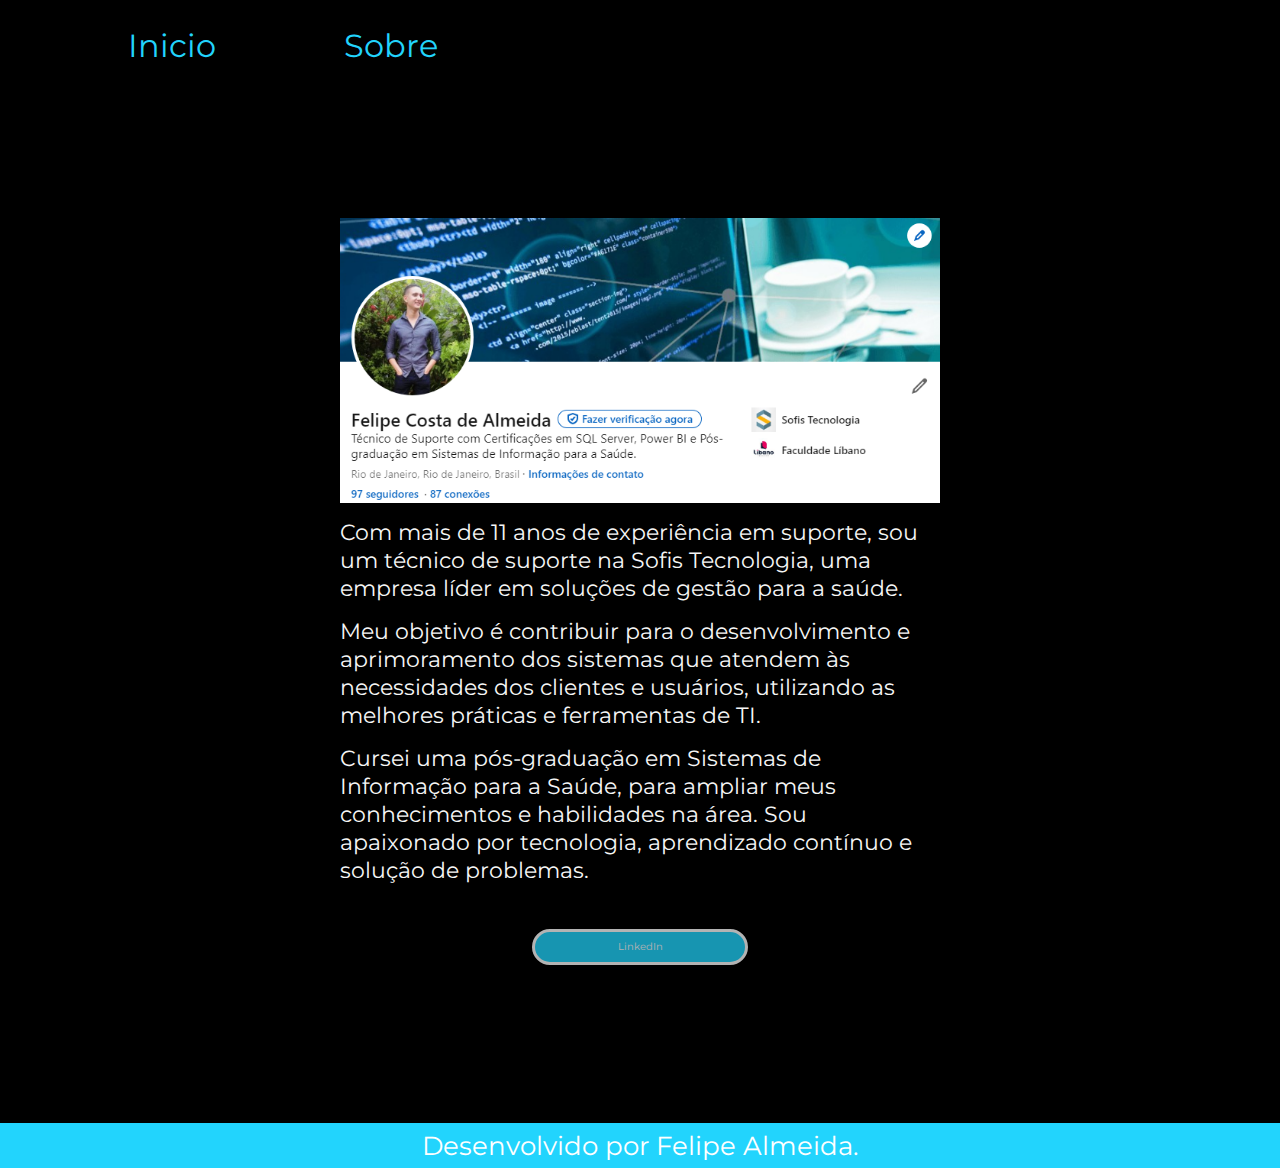
==== about.html @ 78093f09 "Add files via upload" ====
<!DOCTYPE html>
<html lang="pt-br">

<head>
    <meta charset="UTF-8">
    <meta http-equiv="X-UA-Compatible" content="IE=edge">
    <meta name="viewport" content="width=device-width, initial-scale=1.0">
    <title>Sobre</title>
    <link rel="stylesheet" href="styles/style.css">
</head>

<body>
    <header class="apresentacao__conteudo__cabecalho">
		<p class="cabecalho">
		<a class="link__cabecalho" href="index.html"> Inicio </a>
		<a class="link__cabecalho" href="about.html"> Sobre </a>
		
		</p>
	
	</header>
    <main class="apresentacao">
        <section class="apresentacao__sobre">
			<img src="./assets/perfil.png">
            <p class="apresentacao__sobre__texto">Com mais de 11 anos de experiência em suporte, sou um técnico de suporte na Sofis Tecnologia, uma empresa líder em soluções de gestão para a saúde.</p>
			
			<p class="apresentacao__sobre__texto">Meu objetivo é contribuir para o desenvolvimento e aprimoramento dos sistemas que atendem às necessidades dos clientes e usuários, utilizando as melhores práticas e ferramentas de TI.</p>

			<p class="apresentacao__sobre__texto">Cursei uma pós-graduação em Sistemas de Informação para a Saúde, para ampliar meus conhecimentos e habilidades na área. Sou apaixonado por tecnologia, aprendizado contínuo e solução de problemas.</p>
			
			
			<div class="botoes">
				
				<a class="apresentacao__conteudo___botao__github" href="https://www.linkedin.com/in/felipe-costa-de-almeida-b5251a49/">LinkedIn</a>
			</div>
        </section>
        
    </main>
    <footer class="apresentacao__conteudo__rodape">
		<p class="texto_rodape"> Desenvolvido por Felipe Almeida.</p>
	
	
	</footer>
</body>

</html>
---- styles/style.css ----
@import url('https://fonts.googleapis.com/css2?family=Krona+One&family=Montserrat&display=swap');

*{
    margin: 0;
    padding: 0;
}

body{
    height: 100vh;
    box-sizing: border-box;
    background-color: #000000;
    color: #F6F6F6;
	
	
}

.apresentacao__conteudo__cabecalho{
	display: flex;
	width: 100%;
	height: 10%;
	justify-content: center;

	
}

.link__cabecalho{
	font-size: 2rem;
    font-family: 'Montserrat', sans-serif;
	margin-left: 10%;
	color: #22d4fd;
	text-decoration: none;
	
}

.link__cabecalho:hover{
	font-size: 3rem;
	text-decoration: bold;
	text-decoration: underline;
	border-radius: 30px;
	
}


	

.cabecalho{
	text-decoration: none;
	display: flex;
	width: 100%;
	align-items: center;
}

.titulo_destaque{
    color: #22D4FD;
  
}

.apresentacao__conteudo__titulo:hover {
  transform: scale(1.1); 
  transition-duration: 1s;
}

.apresentacao{
    margin: 10%;
    display: flex;
    align-items: center;
	justify-content: center;
	gap: 10%;
    
	
}
.apresentacao__conteudo{
    width: 600px;
	height: 600x;
	
	
}

.apresentacao__conteudo__titulo{
    font-size: 36px;
    font-family: 'Krona One', sans-serif;
}

.apresentacao__conteudo__texto{
    font-size: 24px;
    font-family: 'Montserrat', sans-serif;
	
}

.apresentacao__conteudo__texto:hover{
	
}

.botoes{
	display: flex;
	align-items: center;
	margin: 5% 0%;
	gap: 5%;
	justify-content: center;	
	}
	
	
	
@media (max-width:1024px)  {
	
		
	.apresentacao__conteudo__titulo {
		font-size: 1rem;
	}
	
	.apresentacao__conteudo__texto {
		flex-direction: column;
		font-size: 1rem;
		
		
	}
	
	.apresentacao__conteudo__imagem {
		width: 20rem;
		height: 20rem;
		transition-duration: 2s;
		transform: none;
		
		
	}
	
	.apresentacao__conteudo__rodape {
		width: 100%;
		height: 100%;
		
		
		
	}
	
	p.texto_rodape {
		font-size: 0.5rem;
		
		
	}
	
	
}

@media (max-height:1024px) {
	
	a.apresentacao__conteudo__botao__instagram {
		display: flex;
		font-size: 0.6rem;
		align-items: center;
		justify-content: center;
	}
	
	a.apresentacao__conteudo__botao__instagram:hover {
		font-size: 0.6rem;
		
		
	}
	
	a.apresentacao__conteudo___botao__github{
		display: flex;
		font-size: 0.6rem;
		align-items: center;
		justify-content: center;
	}
	
	a.apresentacao__conteudo___botao__github:hover {
		font-size: 0.6rem;
		
		
	}
	
	
	.link__cabecalho{
	
	font-size: 2rem;
	
	
	}
	
	
}



.apresentacao__conteudo__botao__instagram{
	text-decoration: none;
	background-color: #22d4fd;
	width: 35%;
	height: 1.9rem;
	border-radius: 30px;
	text-align: center;
	font-size: 1.3rem;
    font-family: 'Montserrat', sans-serif;	
	border-style: solid;
	border-color: #ffffff;
	border-width: 3px;
	opacity: 0.7;
	color: #ffffff;
	
}

.apresentacao__conteudo__botao__instagram:hover{
	font-size: 1.6rem;
	opacity: 1;
	
}

.apresentacao__conteudo___botao__github{
	text-decoration: none;
	background-color: #22d4fd;
	width: 35%;
	height: 1.9rem;
	border-radius: 30px;
	text-align: center;
	font-size: 1.rem;
    font-family: 'Montserrat', sans-serif;	
	border-style: solid;
	border-color: #ffffff;
	border-width: 3px;
	opacity: 0.7;
	color: #ffffff;
}

.apresentacao__conteudo___botao__github:hover{
	font-size: 1.6rem;
	opacity: 1;
	
}

.apresentacao__conteudo__imagem {
	width: 300px;
	background-color: #ff00ff;
	
}

.apresentacao__conteudo__imagem:hover {
	transform: scale(1.1); 
	transition-duration: 2s;
	
}

.apresentacao__conteudo__rodape{
	display: flex;
	width: 100%;
	height: 5%;
	background-color: #22d4fd;
	justify-content: center;
	align-items: center;
	
}

.texto_rodape{
	font-family: 'Montserrat', sans-serif;	
	font-size: 1.6rem;
	color: #ffffff;
	
	
}

/* PÁGINA SOBRE */


	.apresentacao__sobre{
	display: flex;
	flex-direction: column;
	width: 600px;
	height: 600x;
	gap: 15px;
	
	
	}
	
	.apresentacao__sobre__texto {
	font-size: 1.4rem;
    font-family: 'Montserrat', sans-serif;
		
	}
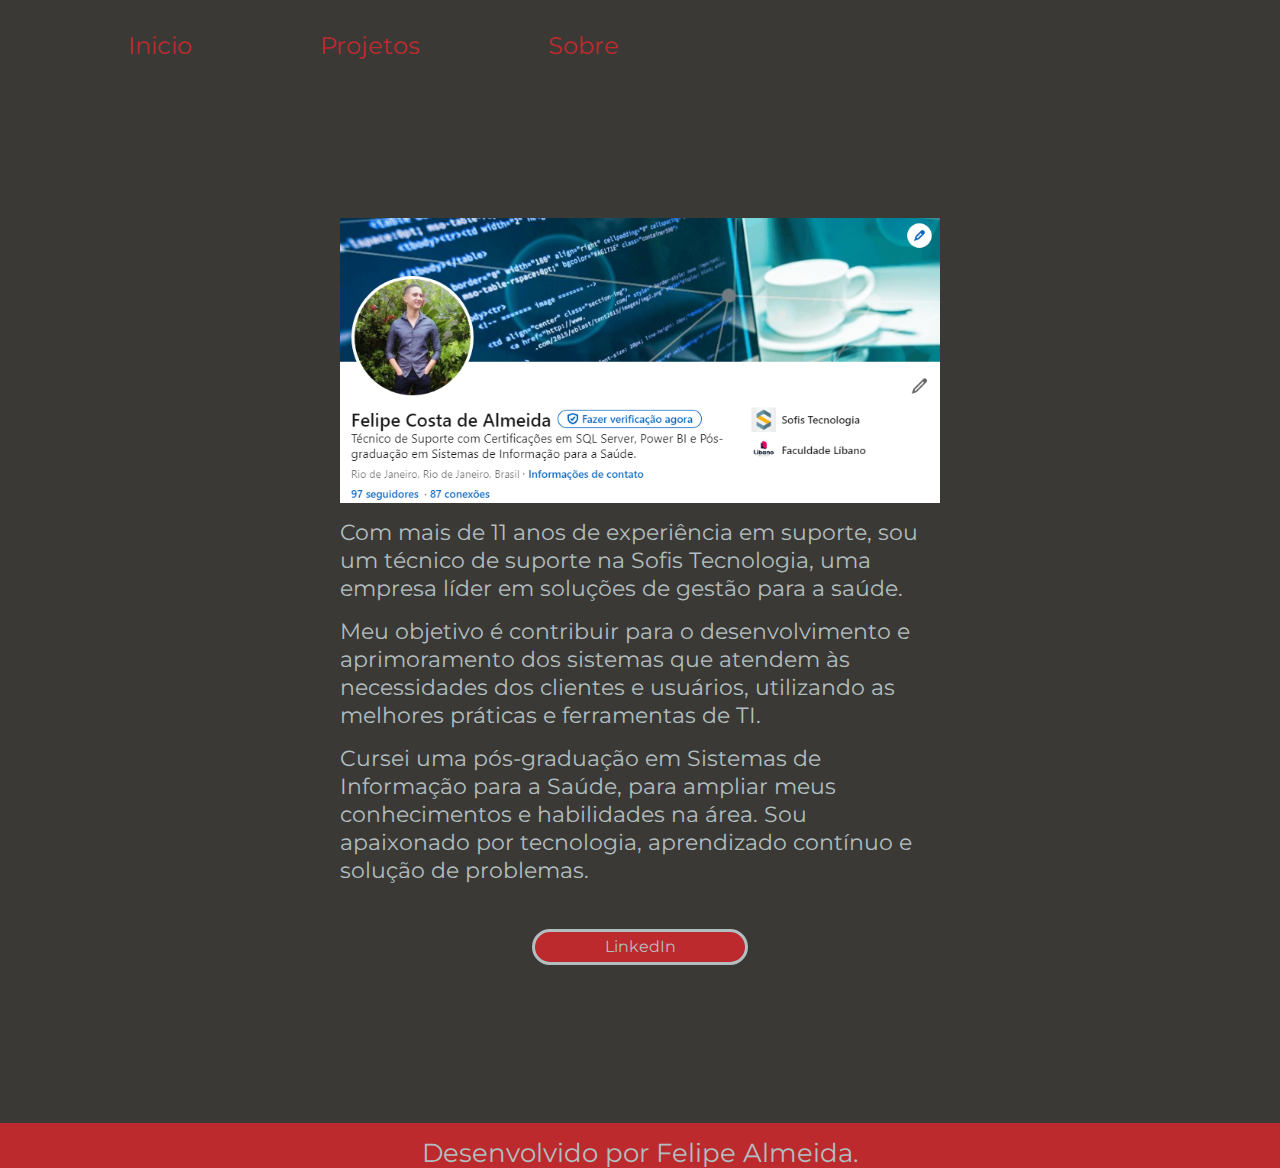
==== commit 819f3637: "Add files via upload" ====
--- a/about.html
+++ b/about.html
@@ -13,6 +13,7 @@
     <header class="apresentacao__conteudo__cabecalho">
 		<p class="cabecalho">
 		<a class="link__cabecalho" href="index.html"> Inicio </a>
+		<a class="link__cabecalho" href="projetos.html"> Projetos</a>
 		<a class="link__cabecalho" href="about.html"> Sobre </a>
 		
 		</p>
@@ -30,7 +31,7 @@
 			
 			<div class="botoes">
 				
-				<a class="apresentacao__conteudo___botao__github" href="https://www.linkedin.com/in/felipe-costa-de-almeida-b5251a49/">LinkedIn</a>
+				<a class="apresentacao__conteudo___botao__linkedin" href="https://www.linkedin.com/in/felipe-costa-de-almeida-b5251a49/">LinkedIn</a>
 			</div>
         </section>
         
--- a/styles/style.css
+++ b/styles/style.css
@@ -1,4 +1,12 @@
 @import url('https://fonts.googleapis.com/css2?family=Krona+One&family=Montserrat&display=swap');
+
+:root{
+	--corFundo: #3B3936;
+	--corBotoes: #BD2A2E;
+	--contornoBotao: #BD2A2E;
+	--corTextos: #B2BEBF;
+	
+}
 
 *{
     margin: 0;
@@ -8,8 +16,8 @@
 body{
     height: 100vh;
     box-sizing: border-box;
-    background-color: #000000;
-    color: #F6F6F6;
+    background-color: var(--corFundo);
+    color: var(--corBranca);
 	
 	
 }
@@ -24,19 +32,24 @@
 }
 
 .link__cabecalho{
-	font-size: 2rem;
-    font-family: 'Montserrat', sans-serif;
+	
 	margin-left: 10%;
-	color: #22d4fd;
-	text-decoration: none;
-	
+	color: var(--corBotoes);
+	text-decoration: none;
+	
+}
+
+a.link__cabecalho{
+	font-size: 24px;
+	font-family: 'Montserrat', sans-serif;
 }
 
 .link__cabecalho:hover{
-	font-size: 3rem;
+	transform: scale(1.2);
+	transition-duration: 1.2s;
 	text-decoration: bold;
 	text-decoration: underline;
-	border-radius: 30px;
+	
 	
 }
 
@@ -51,7 +64,7 @@
 }
 
 .titulo_destaque{
-    color: #22D4FD;
+    color: var(--corBotoes);
   
 }
 
@@ -84,12 +97,11 @@
 .apresentacao__conteudo__texto{
     font-size: 24px;
     font-family: 'Montserrat', sans-serif;
-	
-}
-
-.apresentacao__conteudo__texto:hover{
-	
-}
+	color: var(--corTextos);
+	
+}
+
+
 
 .botoes{
 	display: flex;
@@ -118,15 +130,16 @@
 	.apresentacao__conteudo__imagem {
 		width: 20rem;
 		height: 20rem;
-		transition-duration: 2s;
+		transition-duration: 1.2s;
 		transform: none;
 		
 		
 	}
 	
 	.apresentacao__conteudo__rodape {
-		width: 100%;
+		width: 100px;
 		height: 100%;
+		
 		
 		
 		
@@ -140,6 +153,13 @@
 	
 	
 }
+
+	.apresentacao__conteudo__titulo{
+		color: var(--corTextos);
+		
+		
+		
+	}
 
 @media (max-height:1024px) {
 	
@@ -184,7 +204,7 @@
 
 .apresentacao__conteudo__botao__instagram{
 	text-decoration: none;
-	background-color: #22d4fd;
+	background-color: var(--corBotoes);
 	width: 35%;
 	height: 1.9rem;
 	border-radius: 30px;
@@ -192,22 +212,22 @@
 	font-size: 1.3rem;
     font-family: 'Montserrat', sans-serif;	
 	border-style: solid;
-	border-color: #ffffff;
+	border-color: var(--corBranca);
 	border-width: 3px;
-	opacity: 0.7;
-	color: #ffffff;
+	color: var(--corTextos);
 	
 }
 
 .apresentacao__conteudo__botao__instagram:hover{
-	font-size: 1.6rem;
+	transform: scale(1.2);
+	transition-duration: 1.2s;
 	opacity: 1;
 	
 }
 
 .apresentacao__conteudo___botao__github{
 	text-decoration: none;
-	background-color: #22d4fd;
+	background-color: var(--corBotoes);
 	width: 35%;
 	height: 1.9rem;
 	border-radius: 30px;
@@ -215,21 +235,21 @@
 	font-size: 1.rem;
     font-family: 'Montserrat', sans-serif;	
 	border-style: solid;
-	border-color: #ffffff;
+	border-color: var(contornoBotao);
 	border-width: 3px;
-	opacity: 0.7;
-	color: #ffffff;
+	color: var(--corTextos);
 }
 
 .apresentacao__conteudo___botao__github:hover{
-	font-size: 1.6rem;
+	transform: scale(1.2);
+	transition-duration: 1.2s;
 	opacity: 1;
 	
 }
 
 .apresentacao__conteudo__imagem {
 	width: 300px;
-	background-color: #ff00ff;
+	
 	
 }
 
@@ -243,18 +263,16 @@
 	display: flex;
 	width: 100%;
 	height: 5%;
-	background-color: #22d4fd;
+	background-color: var(--corBotoes);
 	justify-content: center;
-	align-items: center;
+	align-items: end;
 	
 }
 
 .texto_rodape{
 	font-family: 'Montserrat', sans-serif;	
 	font-size: 1.6rem;
-	color: #ffffff;
-	
-	
+	color: var(--corTextos);
 }
 
 /* PÁGINA SOBRE */
@@ -273,6 +291,43 @@
 	.apresentacao__sobre__texto {
 	font-size: 1.4rem;
     font-family: 'Montserrat', sans-serif;
-		
-	}
-
+	color: var(--corTextos);
+		
+	}
+
+	.apresentacao__conteudo___botao__linkedin{
+	display: flex;
+	justify-content: center;
+	align-items: center;
+	text-decoration: none;
+	background-color: var(--corBotoes);
+	width: 35%;
+	height: 1.9rem;
+	border-radius: 30px;
+	text-align: center;
+	font-size: 1.rem;
+    font-family: 'Montserrat', sans-serif;	
+	border-style: solid;
+	border-color: var(--corTextos);
+	border-width: 3px;
+	color: var(--corTextos);
+	}
+
+	.apresentacao__conteudo___botao__linkedin:hover{
+	transform: scale(1.2);
+	transition-duration: 2s;
+	opacity: 1;
+	
+	}
+	
+	
+	
+/* PÁGINA PROJETOS */
+
+	.apresentacao__projetos {
+		background-color: #ff00ff;
+		
+		
+		
+		
+	}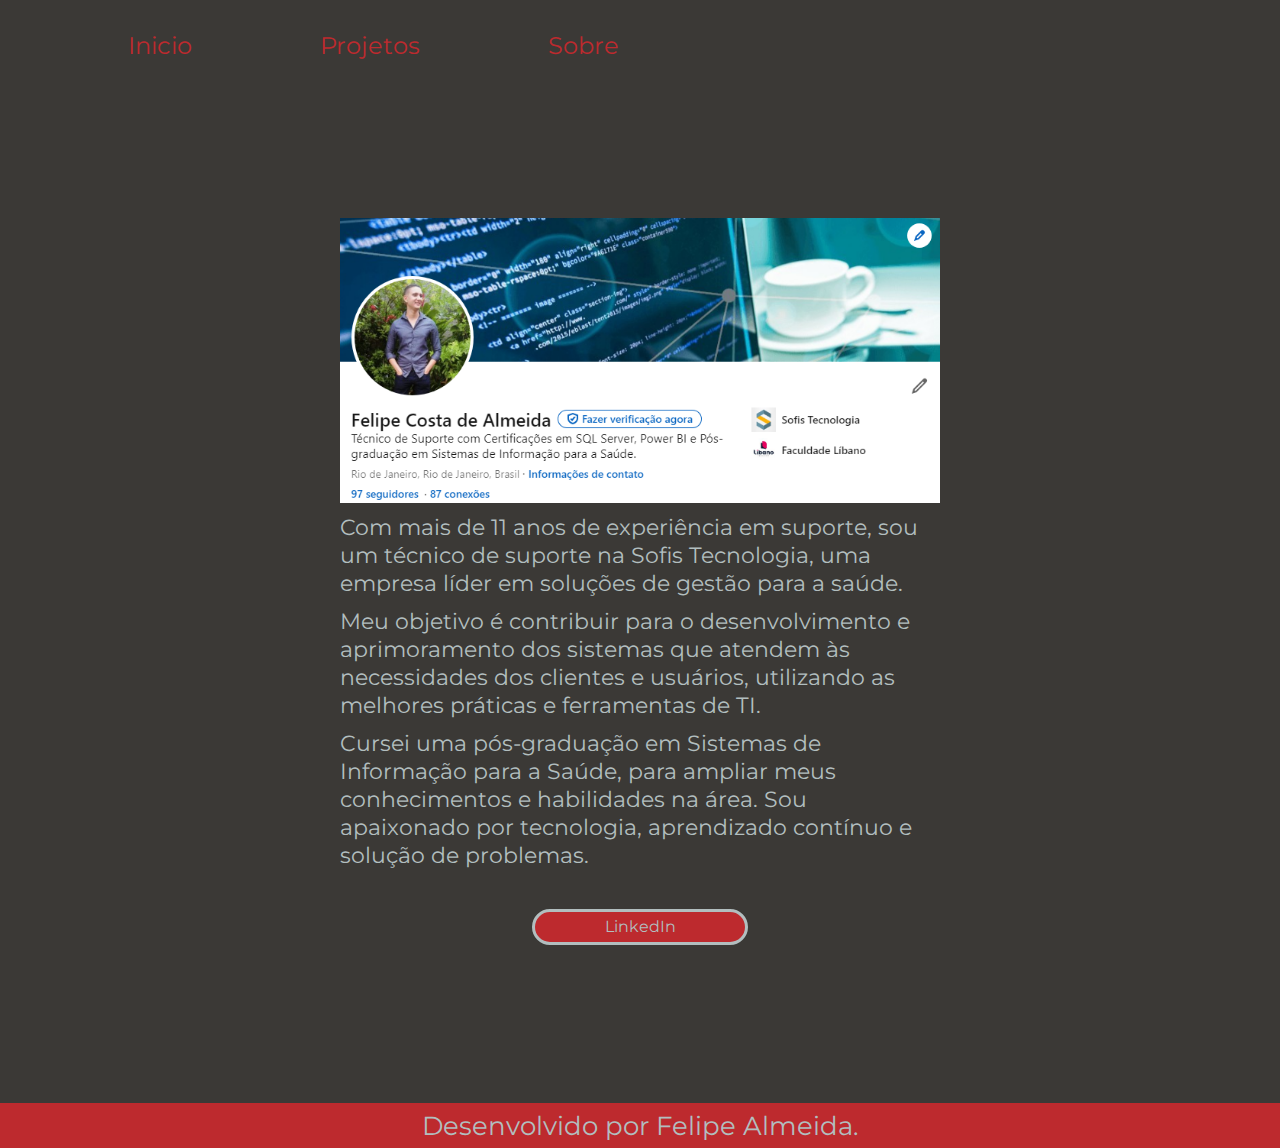
==== commit 5475e35c: "Add files via upload" ====
--- a/about.html
+++ b/about.html
@@ -21,7 +21,7 @@
 	</header>
     <main class="apresentacao">
         <section class="apresentacao__sobre">
-			<img src="./assets/perfil.png">
+			<img class="imagem__sobre" src="./assets/perfil.png">
             <p class="apresentacao__sobre__texto">Com mais de 11 anos de experiência em suporte, sou um técnico de suporte na Sofis Tecnologia, uma empresa líder em soluções de gestão para a saúde.</p>
 			
 			<p class="apresentacao__sobre__texto">Meu objetivo é contribuir para o desenvolvimento e aprimoramento dos sistemas que atendem às necessidades dos clientes e usuários, utilizando as melhores práticas e ferramentas de TI.</p>
--- a/styles/style.css
+++ b/styles/style.css
@@ -116,6 +116,8 @@
 @media (max-width:1024px)  {
 	
 		
+	
+		
 	.apresentacao__conteudo__titulo {
 		font-size: 1rem;
 	}
@@ -123,6 +125,14 @@
 	.apresentacao__conteudo__texto {
 		flex-direction: column;
 		font-size: 1rem;
+		
+		
+	}
+	
+	.apresentacao__imagem {
+		
+		
+		
 		
 		
 	}
@@ -191,7 +201,6 @@
 	
 	
 	.link__cabecalho{
-	
 	font-size: 2rem;
 	
 	
@@ -200,7 +209,23 @@
 	
 }
 
-
+@media (max-width: 650px) {
+	.apresentacao{
+	display: flex;
+	flex-direction: column-reverse;
+	gap: 10px;
+
+
+	}		
+	
+	.apresentacao__conteudo {
+	width: 25rem;	
+		
+		
+		
+	}
+	
+}
 
 .apresentacao__conteudo__botao__instagram{
 	text-decoration: none;
@@ -247,6 +272,7 @@
 	
 }
 
+
 .apresentacao__conteudo__imagem {
 	width: 300px;
 	
@@ -265,7 +291,7 @@
 	height: 5%;
 	background-color: var(--corBotoes);
 	justify-content: center;
-	align-items: end;
+	align-items: center;
 	
 }
 
@@ -283,7 +309,7 @@
 	flex-direction: column;
 	width: 600px;
 	height: 600x;
-	gap: 15px;
+	gap: 10px;
 	
 	
 	}
@@ -321,13 +347,164 @@
 	}
 	
 	
+	@media (max-width: 500px) {
+		.apresentacao__sobre {
+		width: 25rem;
+			
+			
+			
+			
+			
+			
+		}
+		
+		
+		
+		
+	}
+	
 	
 /* PÁGINA PROJETOS */
 
-	.apresentacao__projetos {
-		background-color: #ff00ff;
-		
-		
-		
-		
-	}+	.apresentacao__projetos__main {
+		width: 100%;
+		display: flex;
+		flex-direction: column;
+		justify-content: center;
+		align-items: center;
+		background-color: var(--corFundo);
+		color: var(--corTextos);
+		
+		
+		
+		
+	}
+		
+	.apresentacao__projetos__grade{
+		display: flex;	
+		width: 100%;
+		align-items: center;
+		justify-content: center;
+		background-color: var(--corBotoes);
+		
+		
+	}
+	
+	.projetos{
+		display: flex;
+		flex-wrap: wrap;
+		justify-content: center;
+		align-items: center;
+		flex-direction: column;
+		width: 100%; 
+		height: 450px; /* DEFINIR PARA 100% APÓS A CONCONSÃODA PÁGINA PROJETOS*/
+		padding: 25px;
+		background-color: var(--corFundo);
+		gap: 10px;
+		
+		
+	}
+	
+
+	
+	
+	h4.projetos__titulo{
+		display: flex;
+		flex-direction: column;
+		justify-content: center;
+		align-items: center;
+		color: var(--corTextos);
+		
+		
+	}
+	
+	.projetos__imagem {
+		width: 300px;
+		height: 170px;
+
+		
+	
+		
+	}
+	
+	
+	.projetos__descricao {
+		font-size: 24px;
+		font-size: 1rem;
+		font-family: 'Montserrat', sans-serif;	
+	}
+	
+	
+	
+	.projetos__link {
+	display: flex;
+	justify-content: center;
+	align-items: center;
+	text-decoration: none;
+	background-color: var(--corBotoes);
+	width: 35%;
+	height: 1.9rem;
+	border-radius: 30px;
+	text-align: center;
+	font-size: 12px;
+    font-family: 'Montserrat', sans-serif;	
+	border-style: solid;
+	border-color: var(--corTextos);
+	border-width: 3px;
+	color: var(--corTextos);	
+	}
+	
+	.projetos__botoes {
+		display: flex;
+		justify-content: center;
+		align-items: center;
+		width: 100%;
+		gap: 10%;
+		margin-top: 10px;
+		
+	}
+	
+@media (max-width: 800px) {
+	.apresentacao__projetos__grade{
+		display: flex;
+		flex-direction: column;
+		size: 1rem;
+		
+
+		
+		
+		
+	}
+	
+	
+	.projetos__botoes {
+	display: flex;
+	gap: 15px;
+		
+		
+	}
+	
+	
+	
+	.projetos__descricao {
+		width: 15rem;
+		
+		
+		
+	}
+	
+	.apresentacao__conteudo__rodape{
+		width: 100%;
+		
+		
+	}
+	
+	
+	
+		
+		
+	
+	
+	
+	
+}